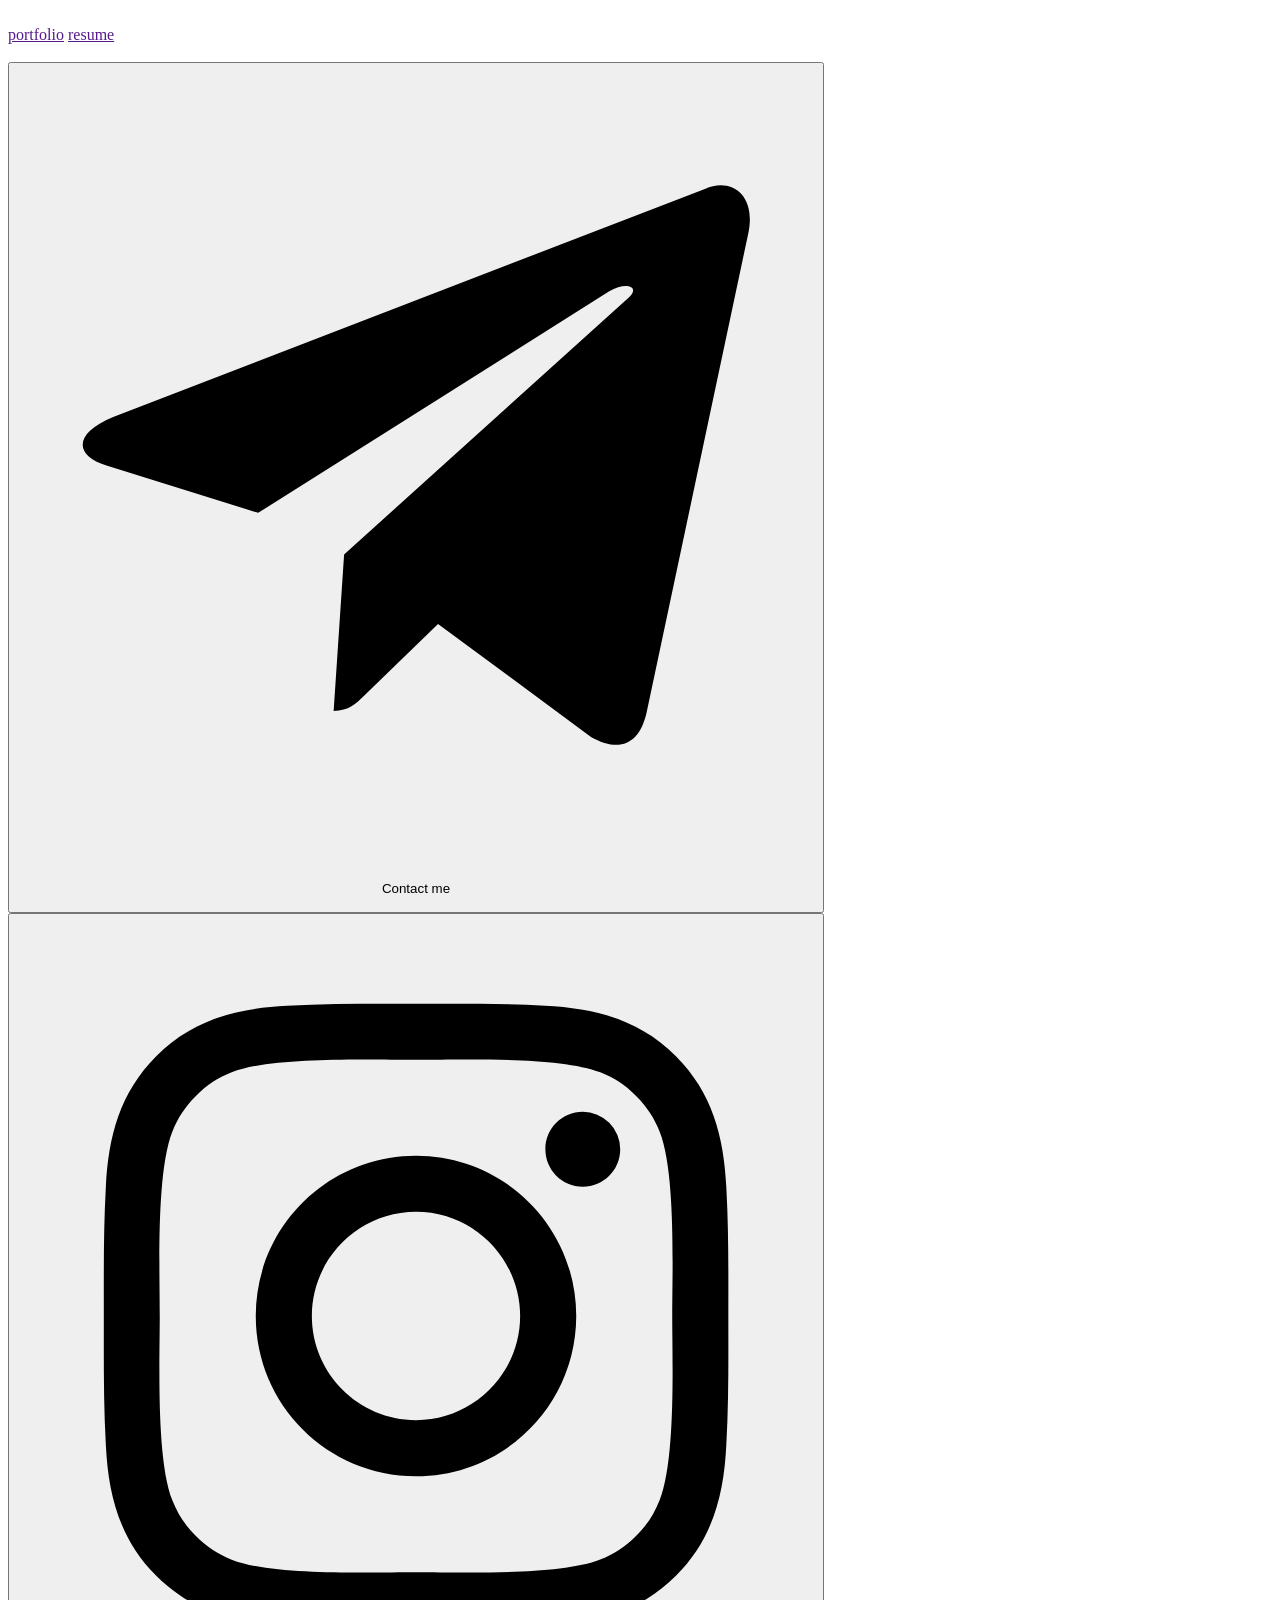
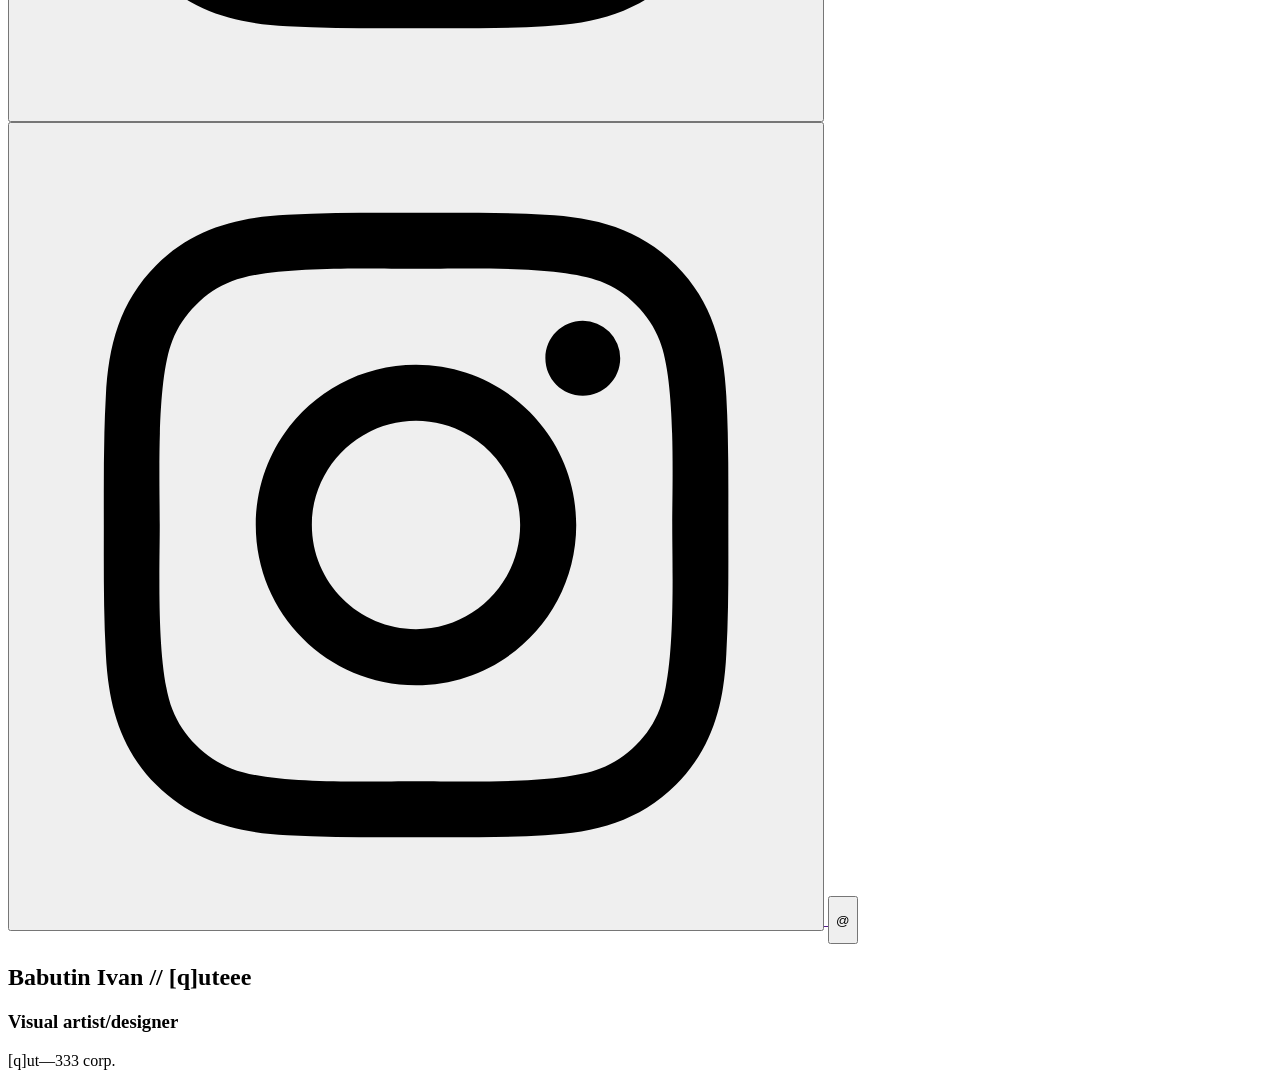
==== index.html @ a8d2be16 "Add files via upload" ====
<!DOCTYPE html>
<html lang="en">

<head>
    <link rel="preconnect" href="https://fonts.googleapis.com">
    <link rel="preconnect" href="https://fonts.gstatic.com" crossorigin>
    <link
        href="https://fonts.googleapis.com/css2?family=Inter:ital,opsz,wght@0,14..32,100..900;1,14..32,100..900&display=swap"
        rel="stylesheet">
    <meta charset="UTF-8">
    <meta name="viewport" content="width=device-width, initial-scale=1.0">
    <title>Portfolio</title>
    <link rel="stylesheet" href="../style/style.css">
</head>

<body>
    <div class="mobile_container">
        <div class="header">
            <div class="radius">
                <img class="logo" src="../img/logo.png" alt="" id="logoImg">
                <div class="menu">
                    <a href="">portfolio</a>
                    <a href="">resume</a>
                </div>
            </div>
        </div>
        
        <div class="container">
            <div class="avatar">
                <div class="profile">
                    <img id="avatarImg" src="../img/avatar2.png" alt="">
                </div>
                <div class="info">
                    <div class="contact">
                        <a href="">
                            <button class="tg" id="tgBtn">
                                <svg fill="#000000" width="800px" height="800px" viewBox="0 0 24 24"
                                    xmlns="http://www.w3.org/2000/svg">
                                    <path
                                        d="m20.665 3.717-17.73 6.837c-1.21.486-1.203 1.161-.222 1.462l4.552 1.42 10.532-6.645c.498-.303.953-.14.579.192l-8.533 7.701h-.002l.002.001-.314 4.692c.46 0 .663-.211.921-.46l2.211-2.15 4.599 3.397c.848.467 1.457.227 1.668-.785l3.019-14.228c.309-1.239-.473-1.8-1.282-1.434z" />
                                </svg>
                                <p>Contact me</p>
                            </button>

                        </a>
                        <a href="">
                            <button class="inst" id="instBtn">
                                <svg fill="#000000" width="800px" height="800px" viewBox="0 0 1024 1024"
                                    xmlns="http://www.w3.org/2000/svg" class="icon">
                                    <path
                                        d="M512 306.9c-113.5 0-205.1 91.6-205.1 205.1S398.5 717.1 512 717.1 717.1 625.5 717.1 512 625.5 306.9 512 306.9zm0 338.4c-73.4 0-133.3-59.9-133.3-133.3S438.6 378.7 512 378.7 645.3 438.6 645.3 512 585.4 645.3 512 645.3zm213.5-394.6c-26.5 0-47.9 21.4-47.9 47.9s21.4 47.9 47.9 47.9 47.9-21.3 47.9-47.9a47.84 47.84 0 0 0-47.9-47.9zM911.8 512c0-55.2.5-109.9-2.6-165-3.1-64-17.7-120.8-64.5-167.6-46.9-46.9-103.6-61.4-167.6-64.5-55.2-3.1-109.9-2.6-165-2.6-55.2 0-109.9-.5-165 2.6-64 3.1-120.8 17.7-167.6 64.5C132.6 226.3 118.1 283 115 347c-3.1 55.2-2.6 109.9-2.6 165s-.5 109.9 2.6 165c3.1 64 17.7 120.8 64.5 167.6 46.9 46.9 103.6 61.4 167.6 64.5 55.2 3.1 109.9 2.6 165 2.6 55.2 0 109.9.5 165-2.6 64-3.1 120.8-17.7 167.6-64.5 46.9-46.9 61.4-103.6 64.5-167.6 3.2-55.1 2.6-109.8 2.6-165zm-88 235.8c-7.3 18.2-16.1 31.8-30.2 45.8-14.1 14.1-27.6 22.9-45.8 30.2C695.2 844.7 570.3 840 512 840c-58.3 0-183.3 4.7-235.9-16.1-18.2-7.3-31.8-16.1-45.8-30.2-14.1-14.1-22.9-27.6-30.2-45.8C179.3 695.2 184 570.3 184 512c0-58.3-4.7-183.3 16.1-235.9 7.3-18.2 16.1-31.8 30.2-45.8s27.6-22.9 45.8-30.2C328.7 179.3 453.7 184 512 184s183.3-4.7 235.9 16.1c18.2 7.3 31.8 16.1 45.8 30.2 14.1 14.1 22.9 27.6 30.2 45.8C844.7 328.7 840 453.7 840 512c0 58.3 4.7 183.2-16.2 235.8z" />
                                </svg>
                            </button>

                        </a>
                        <a href="">
                            <button class="hz" id="mailBtn">
                                <svg fill="#000000" width="800px" height="800px" viewBox="0 0 1024 1024"
                                    xmlns="http://www.w3.org/2000/svg" class="icon">
                                    <path
                                        d="M512 306.9c-113.5 0-205.1 91.6-205.1 205.1S398.5 717.1 512 717.1 717.1 625.5 717.1 512 625.5 306.9 512 306.9zm0 338.4c-73.4 0-133.3-59.9-133.3-133.3S438.6 378.7 512 378.7 645.3 438.6 645.3 512 585.4 645.3 512 645.3zm213.5-394.6c-26.5 0-47.9 21.4-47.9 47.9s21.4 47.9 47.9 47.9 47.9-21.3 47.9-47.9a47.84 47.84 0 0 0-47.9-47.9zM911.8 512c0-55.2.5-109.9-2.6-165-3.1-64-17.7-120.8-64.5-167.6-46.9-46.9-103.6-61.4-167.6-64.5-55.2-3.1-109.9-2.6-165-2.6-55.2 0-109.9-.5-165 2.6-64 3.1-120.8 17.7-167.6 64.5C132.6 226.3 118.1 283 115 347c-3.1 55.2-2.6 109.9-2.6 165s-.5 109.9 2.6 165c3.1 64 17.7 120.8 64.5 167.6 46.9 46.9 103.6 61.4 167.6 64.5 55.2 3.1 109.9 2.6 165 2.6 55.2 0 109.9.5 165-2.6 64-3.1 120.8-17.7 167.6-64.5 46.9-46.9 61.4-103.6 64.5-167.6 3.2-55.1 2.6-109.8 2.6-165zm-88 235.8c-7.3 18.2-16.1 31.8-30.2 45.8-14.1 14.1-27.6 22.9-45.8 30.2C695.2 844.7 570.3 840 512 840c-58.3 0-183.3 4.7-235.9-16.1-18.2-7.3-31.8-16.1-45.8-30.2-14.1-14.1-22.9-27.6-30.2-45.8C179.3 695.2 184 570.3 184 512c0-58.3-4.7-183.3 16.1-235.9 7.3-18.2 16.1-31.8 30.2-45.8s27.6-22.9 45.8-30.2C328.7 179.3 453.7 184 512 184s183.3-4.7 235.9 16.1c18.2 7.3 31.8 16.1 45.8 30.2 14.1 14.1 22.9 27.6 30.2 45.8C844.7 328.7 840 453.7 840 512c0 58.3 4.7 183.2-16.2 235.8z" />
                                </svg>
                            </button>

                        </a>
                        <a href="">
                            <button class="mail" id="mailBtn">
                                <p>@</p>
                            </button>

                        </a>
                    </div>
                    <div class="name">
                        <h2 id="userName">Babutin Ivan <b>// [q]uteee</b></h2>
                    </div>
                    <div class="profession">
                        <h3 id="userProfession">Visual artist/designer</h3>
                    </div>
                </div>
            </div>

            <div class="content">
                <div class="bigDiv">
                    <div></div>
                </div>
                <div class="smallDiv">
                    <div class="sectoreOne">
                        <div class="podsectore1"></div>
                        <div class="podsectore2"></div>

                    </div>
                    <div class="sectoreTwo">
                        <div class="podsectore3"></div>
                        <div class="podsectore4"></div>
                    </div>
                    <div class="sectoreThree">
                        <div class="podsectore5"></div>
                        <div class="podsectore6"></div>
                    </div>
                </div>
            </div>
        </div>
    </div>

    <div class="footer">
        <p id="footerText">[q]ut—333 corp.</p>
    </div>



    <script src="../js/default-data.js"></script>
    <script src="../js/admin.js"></script>
</body>

</html>
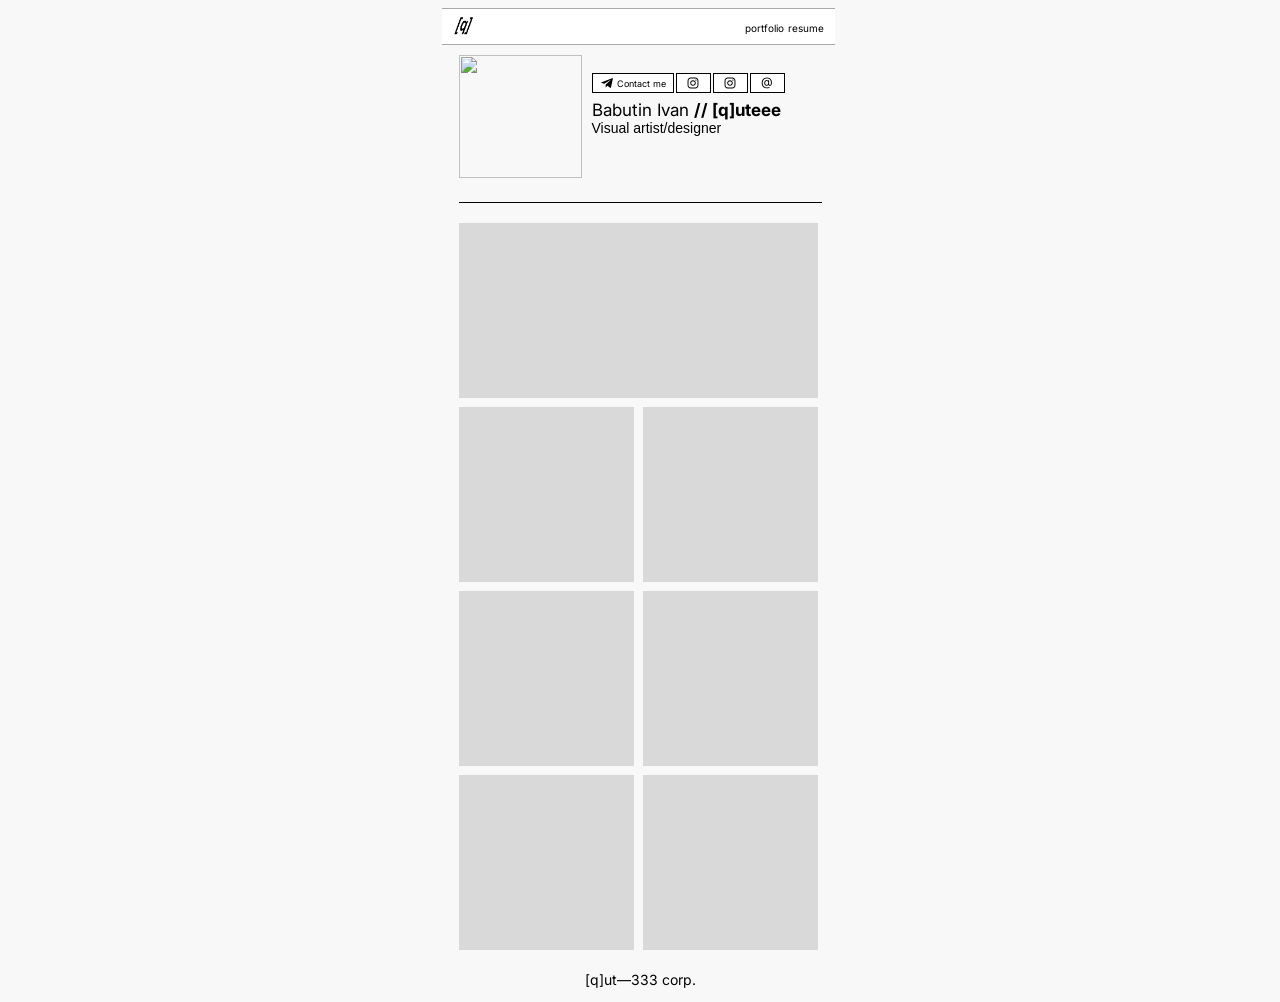
==== commit f3c4c045: "Update index.html" ====
--- a/index.html
+++ b/index.html
@@ -10,14 +10,14 @@
     <meta charset="UTF-8">
     <meta name="viewport" content="width=device-width, initial-scale=1.0">
     <title>Portfolio</title>
-    <link rel="stylesheet" href="../style/style.css">
+    <link rel="stylesheet" href="style.css">
 </head>
 
 <body>
     <div class="mobile_container">
         <div class="header">
             <div class="radius">
-                <img class="logo" src="../img/logo.png" alt="" id="logoImg">
+                <img class="logo" src="logo.png" alt="" id="logoImg">
                 <div class="menu">
                     <a href="">portfolio</a>
                     <a href="">resume</a>
@@ -28,7 +28,7 @@
         <div class="container">
             <div class="avatar">
                 <div class="profile">
-                    <img id="avatarImg" src="../img/avatar2.png" alt="">
+                    <img id="avatarImg" src="avatar2.png" alt="">
                 </div>
                 <div class="info">
                     <div class="contact">
@@ -112,4 +112,4 @@
     <script src="../js/admin.js"></script>
 </body>
 
-</html>+</html>
--- a/style.css
+++ b/style.css
@@ -0,0 +1,293 @@
+    body {
+        background-color: #F8F8F8;
+
+    }
+
+    .mobile_container {
+        width: 397px;
+        margin: 0 auto;
+    }
+
+    .container {
+        margin: 0 17px;
+    }
+
+    .header {
+        background-color: #691414;
+        width: 393px;
+        height: 33px;
+    }
+
+    .header .logo {
+        width: 35px;
+        height: 35px;
+
+    }
+
+    .header a {
+        font-size: 10px;
+        text-decoration: none;
+        color: #000000;
+        font-family: "Inter", sans-serif;
+        font-optical-sizing: auto;
+        font-weight: <weight>;
+        font-style: normal;
+
+    }
+
+    .header a:hover {
+        color: #747474;
+        transition: 0.3s;
+    }
+
+    .header a:not(:hover) {
+        color: #000000;
+        transition: 0.3s;
+    }
+
+
+
+
+    .header .radius {
+        background-color: #FFFFFF;
+
+        display: flex;
+        justify-content: space-between;
+        align-items: center;
+        padding-right: 11px;
+        padding-left: 4px;
+        border-top: solid 0.2px #00000057;
+        border-bottom: solid 0.2px #00000057;
+
+    }
+
+    h2 {
+        font-size: 20px;
+        font-family: "Inter", sans-serif;
+        font-optical-sizing: auto;
+        font-weight: <weight>;
+        font-style: normal;
+    }
+
+    .avatar {
+        display: flex;
+        margin-top: 14px;
+        gap: 10px;
+        margin-bottom: 20px;
+        border-bottom: 1px solid #000000;
+        padding-bottom: 20px;
+    }
+
+    .avatar .profile img {
+        width: 123px;
+        height: 123px;
+    }
+
+    .avatar .info .tg {
+        display: flex;
+        align-items: center;
+        justify-content: center;
+        gap: 3px;
+        width: 82px;
+        height: 20px;
+        cursor: pointer;
+    }
+
+    button svg {
+        width: 14px;
+        height: 14px;
+        flex-shrink: 0;
+    }
+
+    .info button p {
+        color: #000000;
+        font-size: 9px;
+        font-family: "Inter", sans-serif;
+        font-optical-sizing: auto;
+        font-weight: <weight>;
+        font-style: normal;
+    }
+
+
+    .avatar .info .inst {
+        width: 35px;
+        height: 20px;
+        display: flex;
+        align-items: center;
+        justify-content: center;
+        gap: 4px;
+        cursor: pointer;
+        font-size: 12px;
+    }
+       .avatar .info .hz {
+        width: 35px;
+        height: 20px;
+        display: flex;
+        align-items: center;
+        justify-content: center;
+        gap: 4px;
+        cursor: pointer;
+        font-size: 12px;
+    }
+    .avatar .info .mail {
+        width: 35px;
+        height: 20px;
+        display: flex;
+        align-items: center;
+        justify-content: center;
+        font-size: 20px;
+    }
+
+    .avatar .info .mail p {
+        font-size: 12px;
+        margin-top: 9px;
+    }
+
+    .avatar .info button {
+        background-color: #000000;
+        margin-top: 18px;
+        border: solid 0.2px black;
+
+    }
+
+    .avatar .info button:hover {
+        background-color: rgba(221, 217, 217, 0.288);
+        transition: 0.3s;
+    }
+
+    .avatar .info button:not(:hover) {
+        background-color: #ffffff;
+        transition: 0.3s;
+    }
+
+
+    .content {
+        height: 754px;
+        width: 359px;
+
+    }
+
+    .content .bigDiv {
+        width: 359px;
+        height: 175px;
+        background-color: #D9D9D9;
+    }
+
+    .sectoreOne {
+        margin-top: 9px;
+        display: flex;
+        gap: 9px;
+    }
+
+    .sectoreOne .podsectore1 {
+        height: 175px;
+        width: 175px;
+        background-color: #D9D9D9;
+    }
+
+    .sectoreOne .podsectore2 {
+        height: 175px;
+        width: 175px;
+        background-color: #D9D9D9;
+    }
+
+
+
+
+
+    .sectoreTwo {
+        margin-top: 9px;
+        display: flex;
+        gap: 9px;
+    }
+
+    .sectoreTwo .podsectore3 {
+        height: 175px;
+        width: 175px;
+        background-color: #D9D9D9;
+    }
+
+    .sectoreTwo .podsectore4 {
+        height: 175px;
+        width: 175px;
+        background-color: #D9D9D9;
+    }
+
+
+
+
+
+
+
+        .sectoreThree {
+        margin-top: 9px;
+        display: flex;
+        gap: 9px;
+    }
+
+    .sectoreThree .podsectore5 {
+        height: 175px;
+        width: 175px;
+        background-color: #D9D9D9;
+    }
+    
+    .sectoreThree .podsectore6 {
+        height: 175px;
+        width: 175px;
+        background-color: #D9D9D9;
+    }
+    
+    
+    
+    
+    
+    
+    .contact {
+        display: flex;
+        gap: 2px;
+    }
+    .contact button{
+        background-color: #000000;
+    }
+    .info .tg img {
+        width: 14px;
+        height: 14px;
+    }
+
+.info a{
+    text-decoration: none;
+}
+
+    .info .name {
+        margin-top: -7px;
+        font-family: Arial, Helvetica, sans-serif;
+    }
+
+    .info .name h2 {
+        font-weight: 400;
+        font-size: 17px;
+    }
+
+    .info .profession {
+        margin-top: -20px;
+
+    }
+
+    .info .profession h3 {
+        margin-top: 20px;
+        font-size: 14px;
+        font-family: Arial, Helvetica, sans-serif;
+        font-weight: 100;
+    }
+
+    .footer{
+        margin-top: -20px;
+    }
+    .footer p {
+        font-size: 14px;
+        font-family: "Inter", sans-serif;
+        font-optical-sizing: auto;
+        font-weight: <weight>;
+        font-style: normal;
+        text-align: center;
+    }
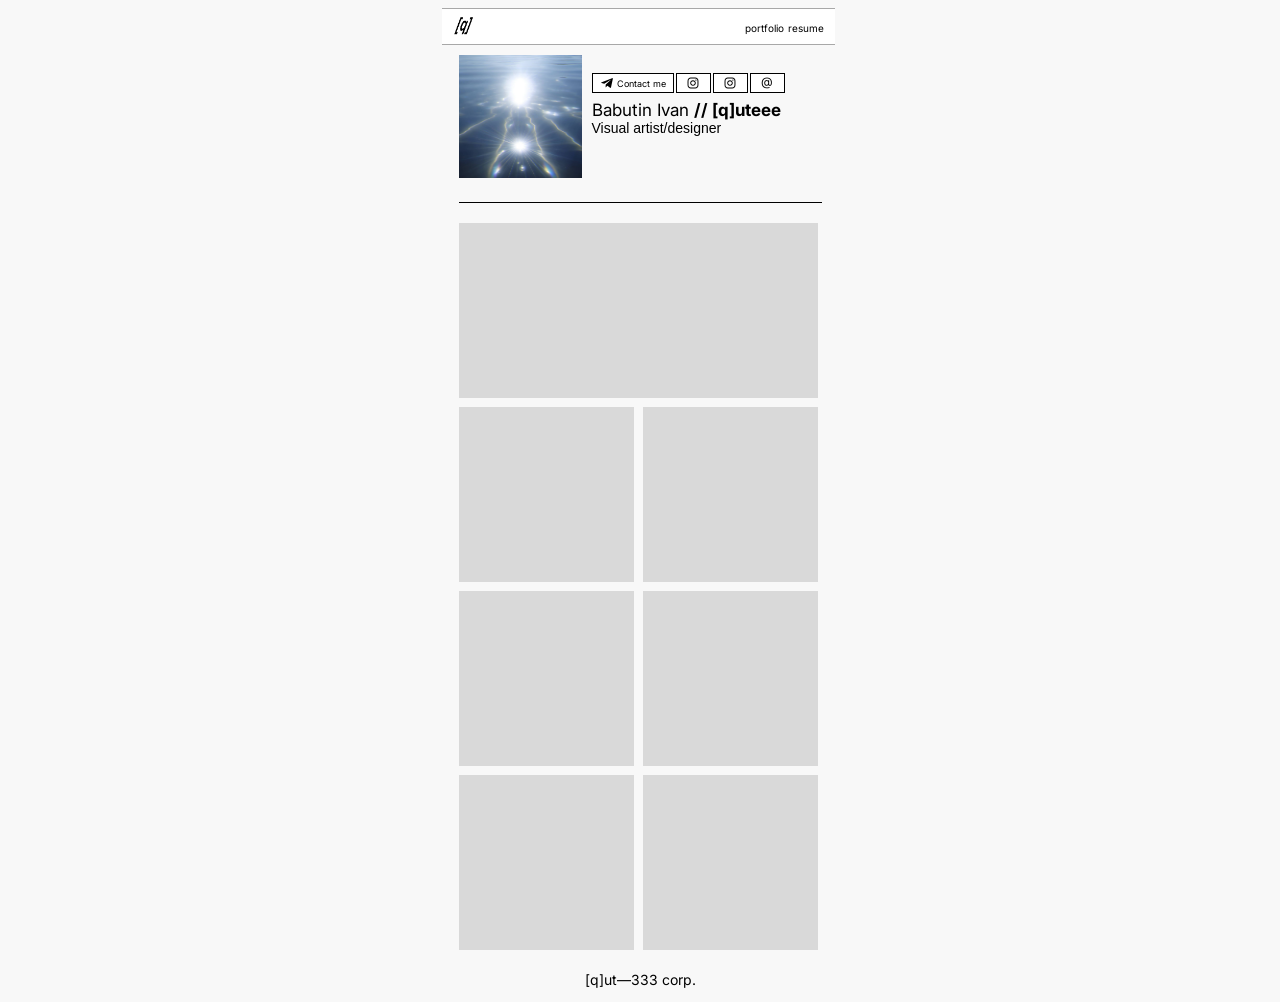
==== commit aaef0538: "Update index.html" ====
--- a/index.html
+++ b/index.html
@@ -28,7 +28,7 @@
         <div class="container">
             <div class="avatar">
                 <div class="profile">
-                    <img id="avatarImg" src="avatar2.png" alt="">
+                    <img id="avatarImg" src="avatar.jpg" alt="">
                 </div>
                 <div class="info">
                     <div class="contact">
--- a/style.css
+++ b/style.css
@@ -290,4 +290,128 @@
         font-weight: <weight>;
         font-style: normal;
         text-align: center;
-    }+    }
+/* Для очень маленьких телефонов (iPhone SE, Galaxy Fold и др.) */
+@media (max-width: 397px) {
+    .mobile_container {
+        width: 100%;
+    }
+    
+    .header {
+        width: 100%;
+    }
+    
+    .content {
+        width: 100%;
+    }
+    
+    .content .bigDiv {
+        width: 100%;
+        height: auto;
+        aspect-ratio: 359 / 175;
+    }
+    
+    .sectoreOne,
+    .sectoreTwo,
+    .sectoreThree {
+        flex-wrap: wrap;
+        gap: 9px;
+    }
+    
+    .sectoreOne .podsectore1,
+    .sectoreOne .podsectore2,
+    .sectoreTwo .podsectore3,
+    .sectoreTwo .podsectore4,
+    .sectoreThree .podsectore5,
+    .sectoreThree .podsectore6 {
+        width: calc(50% - 4.5px);
+        height: auto;
+        aspect-ratio: 175 / 175;
+    }
+    
+    .avatar {
+        flex-wrap: wrap;
+        justify-content: center;
+        text-align: center;
+    }
+    
+    .contact {
+        justify-content: center;
+    }
+    
+    .info .name h2 {
+        font-size: clamp(14px, 4vw, 17px);
+        text-align: center;
+    }
+    
+    .info .profession h3 {
+        font-size: clamp(11px, 3.5vw, 14px);
+        text-align: center;
+    }
+}
+
+/* Для узких телефонов (Galaxy Fold ~280px) */
+@media (max-width: 320px) {
+    .container {
+        margin: 0 10px;
+    }
+    
+    .sectoreOne .podsectore1,
+    .sectoreOne .podsectore2,
+    .sectoreTwo .podsectore3,
+    .sectoreTwo .podsectore4,
+    .sectoreThree .podsectore5,
+    .sectoreThree .podsectore6 {
+        width: 100%;
+    }
+    
+    .contact {
+        gap: 8px;
+    }
+    
+    .avatar .profile img {
+        max-width: 100px;
+    }
+}
+
+/* Для больших телефонов (iPhone 14 Pro Max и др.) */
+@media (min-width: 398px) and (max-width: 430px) {
+    .mobile_container {
+        width: 100%;
+        max-width: 430px;
+    }
+    
+    .header {
+        width: 100%;
+    }
+    
+    .content .bigDiv {
+        width: 100%;
+    }
+    
+    .sectoreOne .podsectore1,
+    .sectoreOne .podsectore2,
+    .sectoreTwo .podsectore3,
+    .sectoreTwo .podsectore4,
+    .sectoreThree .podsectore5,
+    .sectoreThree .podsectore6 {
+        width: calc(50% - 4.5px);
+    }
+}
+
+/* Для альбомной ориентации */
+@media (max-width: 800px) and (orientation: landscape) {
+    .avatar {
+        flex-direction: row;
+    }
+    
+    .content {
+        height: auto;
+    }
+    
+    .sectoreOne,
+    .sectoreTwo,
+    .sectoreThree {
+        flex-wrap: wrap;
+    }
+}
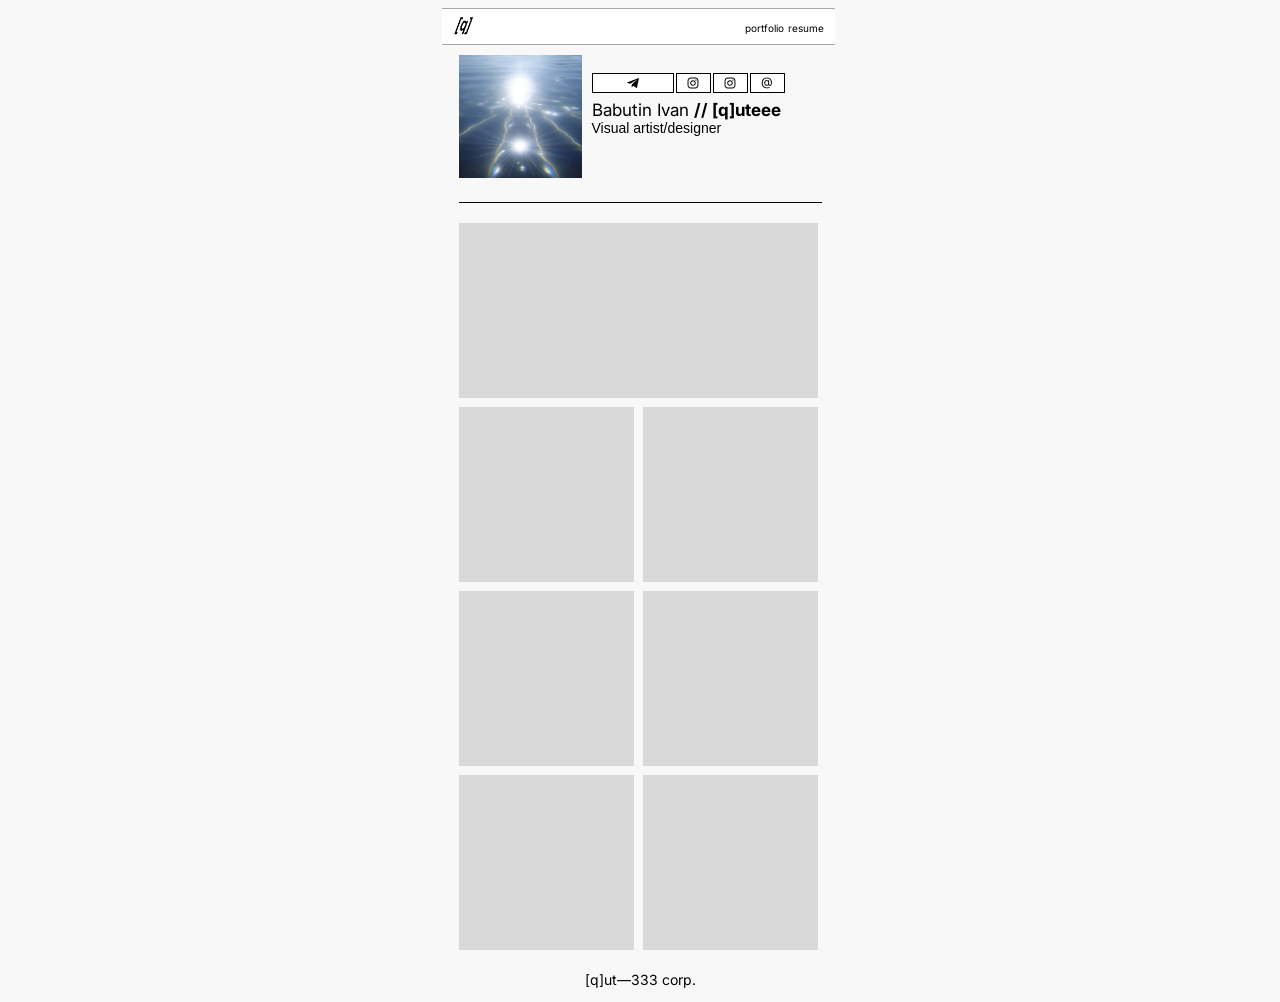
==== commit b0f19ee1: "Update index.html" ====
--- a/index.html
+++ b/index.html
@@ -24,7 +24,7 @@
                 </div>
             </div>
         </div>
-        
+
         <div class="container">
             <div class="avatar">
                 <div class="profile">
@@ -32,14 +32,14 @@
                 </div>
                 <div class="info">
                     <div class="contact">
-                        <a href="">
+                        <a href="https://t.me/qut3e">
                             <button class="tg" id="tgBtn">
                                 <svg fill="#000000" width="800px" height="800px" viewBox="0 0 24 24"
                                     xmlns="http://www.w3.org/2000/svg">
                                     <path
                                         d="m20.665 3.717-17.73 6.837c-1.21.486-1.203 1.161-.222 1.462l4.552 1.42 10.532-6.645c.498-.303.953-.14.579.192l-8.533 7.701h-.002l.002.001-.314 4.692c.46 0 .663-.211.921-.46l2.211-2.15 4.599 3.397c.848.467 1.457.227 1.668-.785l3.019-14.228c.309-1.239-.473-1.8-1.282-1.434z" />
                                 </svg>
-                                <p>Contact me</p>
+                             <!-- <p>Contact me</p> -->
                             </button>
 
                         </a>
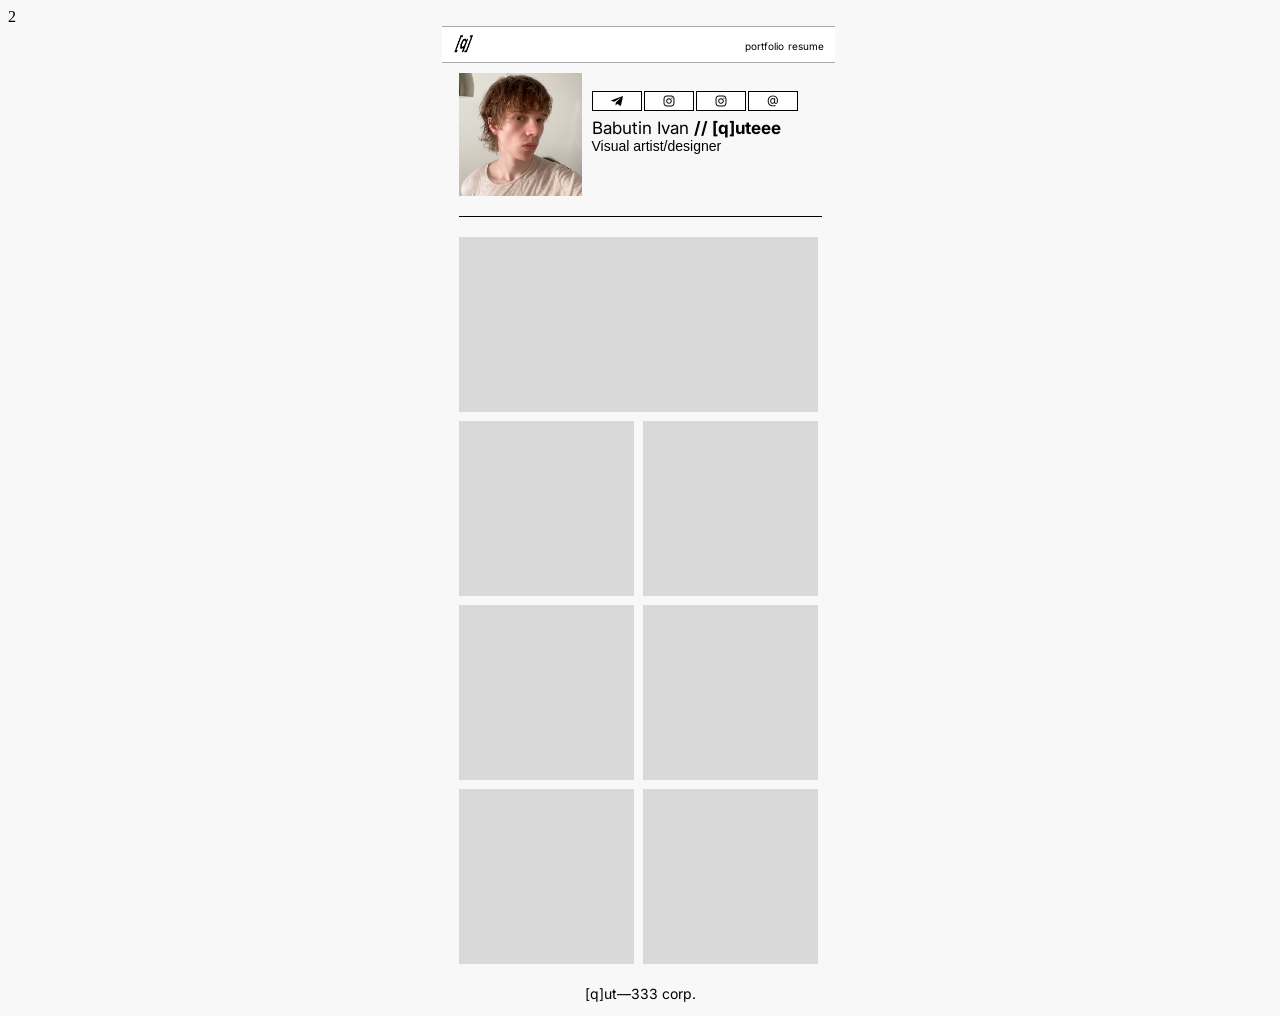
==== commit 6d9c1d0c: "Update index.html" ====
--- a/index.html
+++ b/index.html
@@ -1,4 +1,4 @@
-<!DOCTYPE html>
+2<!DOCTYPE html>
 <html lang="en">
 
 <head>
@@ -28,7 +28,7 @@
         <div class="container">
             <div class="avatar">
                 <div class="profile">
-                    <img id="avatarImg" src="avatar.jpg" alt="">
+                    <img id="avatarImg" src="avatar2.png" alt="">
                 </div>
                 <div class="info">
                     <div class="contact">
--- a/style.css
+++ b/style.css
@@ -84,14 +84,18 @@
     }
 
     .avatar .info .tg {
+
+        width: 50px;
+        height: 20px;
         display: flex;
         align-items: center;
         justify-content: center;
-        gap: 3px;
-        width: 82px;
-        height: 20px;
+        gap: 4px;
         cursor: pointer;
-    }
+        font-size: 12px;
+    }
+
+    .avatar .info .tg p {}
 
     button svg {
         width: 14px;
@@ -101,16 +105,15 @@
 
     .info button p {
         color: #000000;
-        font-size: 9px;
         font-family: "Inter", sans-serif;
         font-optical-sizing: auto;
-        font-weight: <weight>;
+        font-weight: 400;
         font-style: normal;
     }
 
 
     .avatar .info .inst {
-        width: 35px;
+        width: 50px;
         height: 20px;
         display: flex;
         align-items: center;
@@ -119,8 +122,9 @@
         cursor: pointer;
         font-size: 12px;
     }
-       .avatar .info .hz {
-        width: 35px;
+
+    .avatar .info .hz {
+        width: 50px;
         height: 20px;
         display: flex;
         align-items: center;
@@ -129,8 +133,9 @@
         cursor: pointer;
         font-size: 12px;
     }
+
     .avatar .info .mail {
-        width: 35px;
+        width: 50px;
         height: 20px;
         display: flex;
         align-items: center;
@@ -219,7 +224,7 @@
 
 
 
-        .sectoreThree {
+    .sectoreThree {
         margin-top: 9px;
         display: flex;
         gap: 9px;
@@ -230,33 +235,35 @@
         width: 175px;
         background-color: #D9D9D9;
     }
-    
+
     .sectoreThree .podsectore6 {
         height: 175px;
         width: 175px;
         background-color: #D9D9D9;
     }
-    
-    
-    
-    
-    
-    
+
+
+
+
+
+
     .contact {
         display: flex;
         gap: 2px;
     }
-    .contact button{
+
+    .contact button {
         background-color: #000000;
     }
+
     .info .tg img {
         width: 14px;
         height: 14px;
     }
 
-.info a{
-    text-decoration: none;
-}
+    .info a {
+        text-decoration: none;
+    }
 
     .info .name {
         margin-top: -7px;
@@ -280,9 +287,10 @@
         font-weight: 100;
     }
 
-    .footer{
+    .footer {
         margin-top: -20px;
     }
+
     .footer p {
         font-size: 14px;
         font-family: "Inter", sans-serif;
@@ -291,127 +299,3 @@
         font-style: normal;
         text-align: center;
     }
-/* Для очень маленьких телефонов (iPhone SE, Galaxy Fold и др.) */
-@media (max-width: 397px) {
-    .mobile_container {
-        width: 100%;
-    }
-    
-    .header {
-        width: 100%;
-    }
-    
-    .content {
-        width: 100%;
-    }
-    
-    .content .bigDiv {
-        width: 100%;
-        height: auto;
-        aspect-ratio: 359 / 175;
-    }
-    
-    .sectoreOne,
-    .sectoreTwo,
-    .sectoreThree {
-        flex-wrap: wrap;
-        gap: 9px;
-    }
-    
-    .sectoreOne .podsectore1,
-    .sectoreOne .podsectore2,
-    .sectoreTwo .podsectore3,
-    .sectoreTwo .podsectore4,
-    .sectoreThree .podsectore5,
-    .sectoreThree .podsectore6 {
-        width: calc(50% - 4.5px);
-        height: auto;
-        aspect-ratio: 175 / 175;
-    }
-    
-    .avatar {
-        flex-wrap: wrap;
-        justify-content: center;
-        text-align: center;
-    }
-    
-    .contact {
-        justify-content: center;
-    }
-    
-    .info .name h2 {
-        font-size: clamp(14px, 4vw, 17px);
-        text-align: center;
-    }
-    
-    .info .profession h3 {
-        font-size: clamp(11px, 3.5vw, 14px);
-        text-align: center;
-    }
-}
-
-/* Для узких телефонов (Galaxy Fold ~280px) */
-@media (max-width: 320px) {
-    .container {
-        margin: 0 10px;
-    }
-    
-    .sectoreOne .podsectore1,
-    .sectoreOne .podsectore2,
-    .sectoreTwo .podsectore3,
-    .sectoreTwo .podsectore4,
-    .sectoreThree .podsectore5,
-    .sectoreThree .podsectore6 {
-        width: 100%;
-    }
-    
-    .contact {
-        gap: 8px;
-    }
-    
-    .avatar .profile img {
-        max-width: 100px;
-    }
-}
-
-/* Для больших телефонов (iPhone 14 Pro Max и др.) */
-@media (min-width: 398px) and (max-width: 430px) {
-    .mobile_container {
-        width: 100%;
-        max-width: 430px;
-    }
-    
-    .header {
-        width: 100%;
-    }
-    
-    .content .bigDiv {
-        width: 100%;
-    }
-    
-    .sectoreOne .podsectore1,
-    .sectoreOne .podsectore2,
-    .sectoreTwo .podsectore3,
-    .sectoreTwo .podsectore4,
-    .sectoreThree .podsectore5,
-    .sectoreThree .podsectore6 {
-        width: calc(50% - 4.5px);
-    }
-}
-
-/* Для альбомной ориентации */
-@media (max-width: 800px) and (orientation: landscape) {
-    .avatar {
-        flex-direction: row;
-    }
-    
-    .content {
-        height: auto;
-    }
-    
-    .sectoreOne,
-    .sectoreTwo,
-    .sectoreThree {
-        flex-wrap: wrap;
-    }
-}
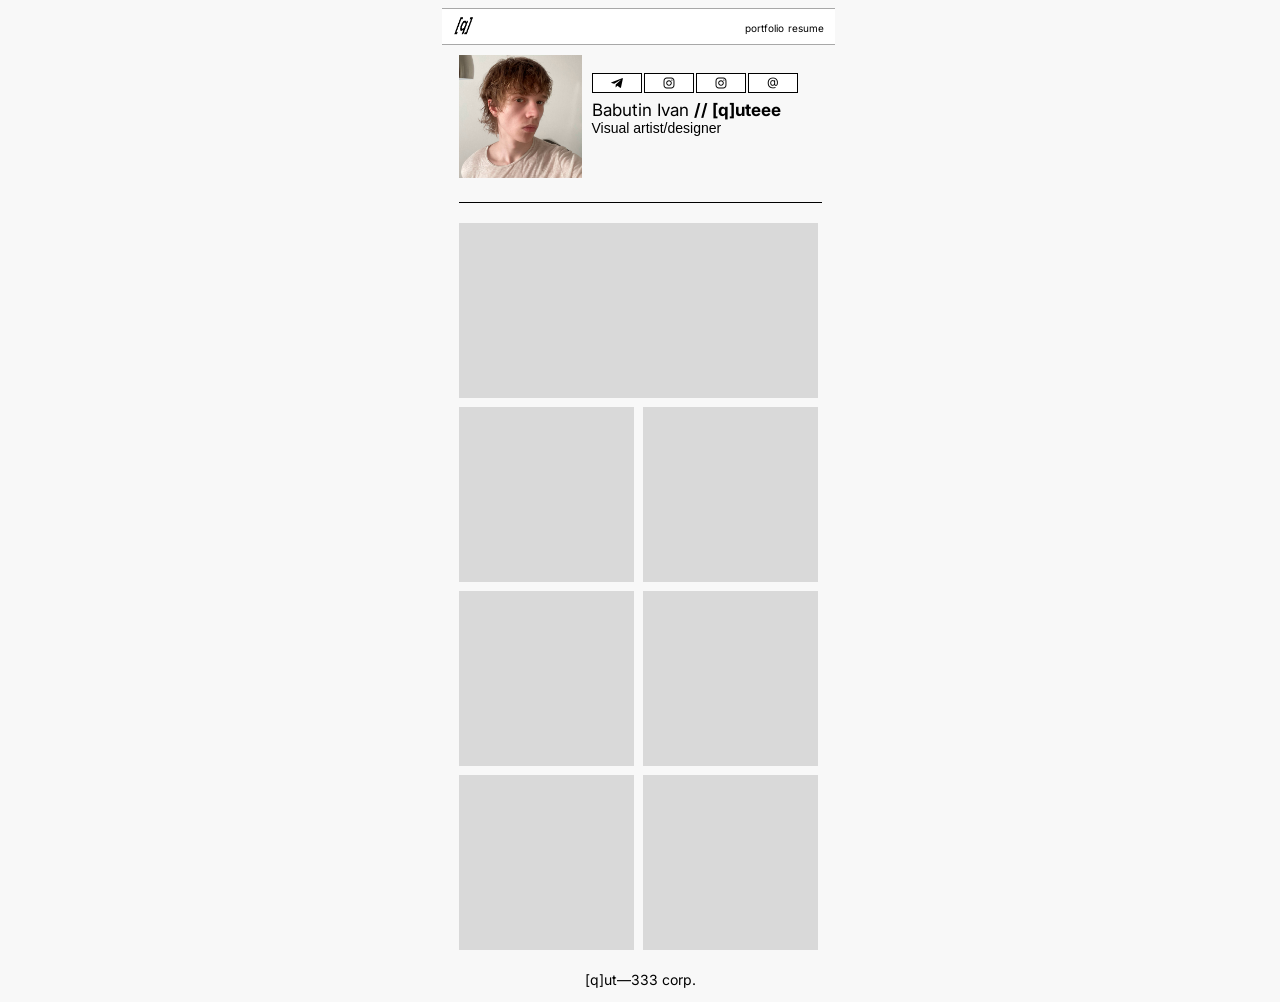
==== commit a9f55b40: "Update index.html" ====
--- a/index.html
+++ b/index.html
@@ -1,4 +1,4 @@
-2<!DOCTYPE html>
+<!DOCTYPE html>
 <html lang="en">
 
 <head>
